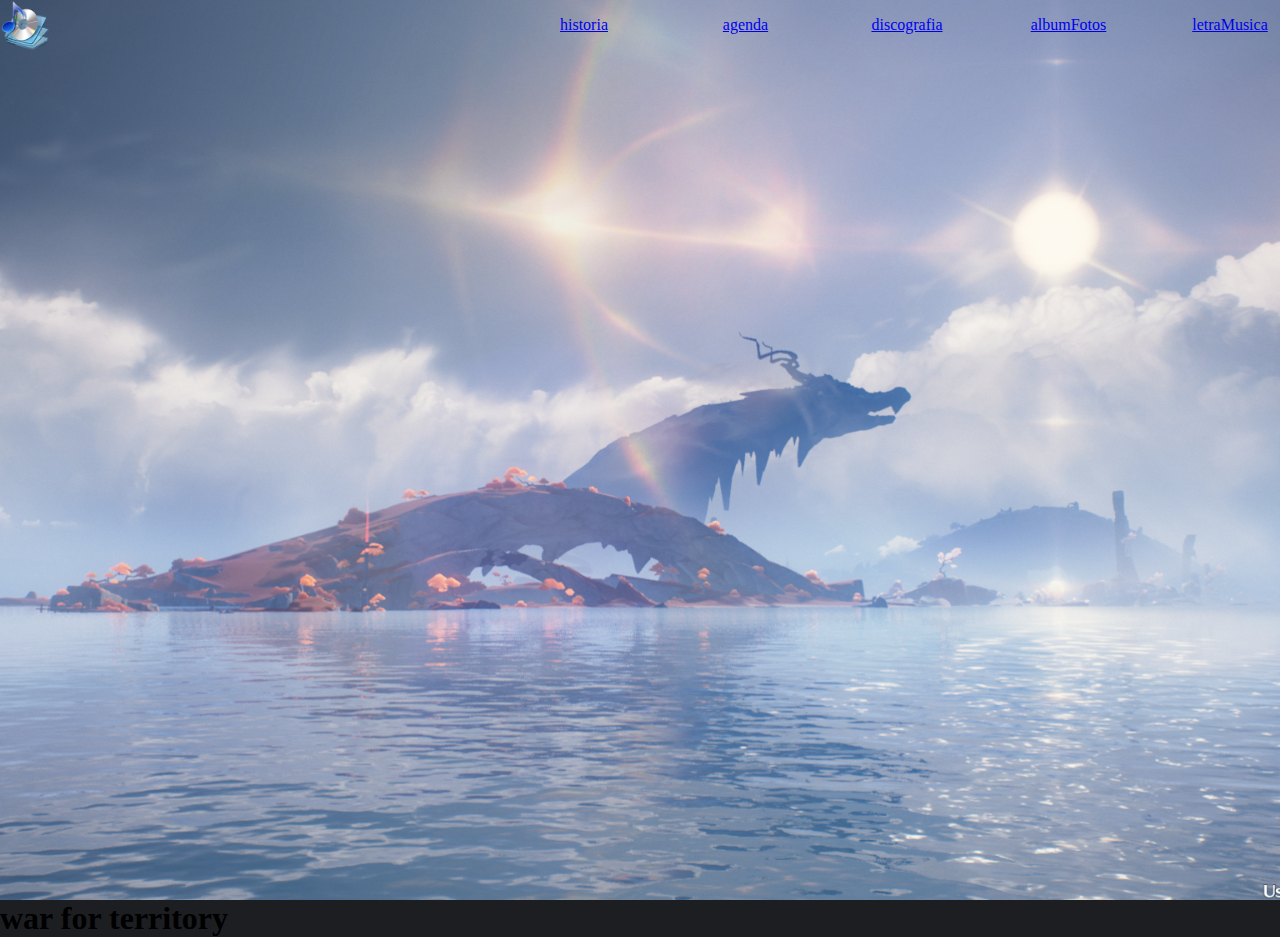
==== TrabalhoSertanejo/index.html @ 07489fb3 "Add files via upload" ====
<!DOCTYPE html>
<html lang="pt-br">

<head>

    <meta charset="UTF-8">
    <meta name="viewport" content="width=device-width, initial-scale=1.0">
    <link rel="shortcut icon" href="imagens/Folder203.ico" type="image/x-icon">
    <link rel="stylesheet" href="estilos/style.css">
    <title>Nome do Cantor</title>

</head>

<body>
    <header>

        <nav class="menu">
            
            <a  class="homepage" href="index.html"><img src="imagens/Folder203.ico" alt="Botão para voltar à página principal."></a>
            
            <ul>  
                <li><a href="historia.html" rel="next">historia</a></li>
                <li><a href="agenda.html" rel="next">agenda</a></li>
                <li><a href="discografia.html" rel="next">discografia</a></li>
                <li><a href="albumFotos.html" rel="next">albumFotos</a></li>
                <li><a href="letraMusica.html" rel="next">letraMusica</a></li> 
            </ul>
        
        </nav>

    </header>

    <main class="content">

        <h1>war for territory</h1>

    </main>

</body>

</html>
---- TrabalhoSertanejo/estilos/style.css ----
*{
    margin: 0px;
    padding: 0px;
}

header{
    width: 100vw;
    height: 100vh;
    background: url(../imagens/Captura\ de\ Tela\ \(452\).png);
    background-repeat: no-repeat;
    background-size: cover;
    background-position: center;
}

.menu{
    height: 50px;
}

.homepage img{
    height:50px; 
    float: left;
}

.menu ul{
    height: 50px;
    list-style: none;
    display: flex;
    flex-flow: row wrap;
    justify-content: flex-end;
    align-items: center;
    gap: 5% ;
}

.menu li{
    box-sizing: border-box;
    width: 100px;
    text-align: center;
}

.content{
    margin: 0px;
    padding: 0px;
    background-color: rgb(29, 30, 34);
}
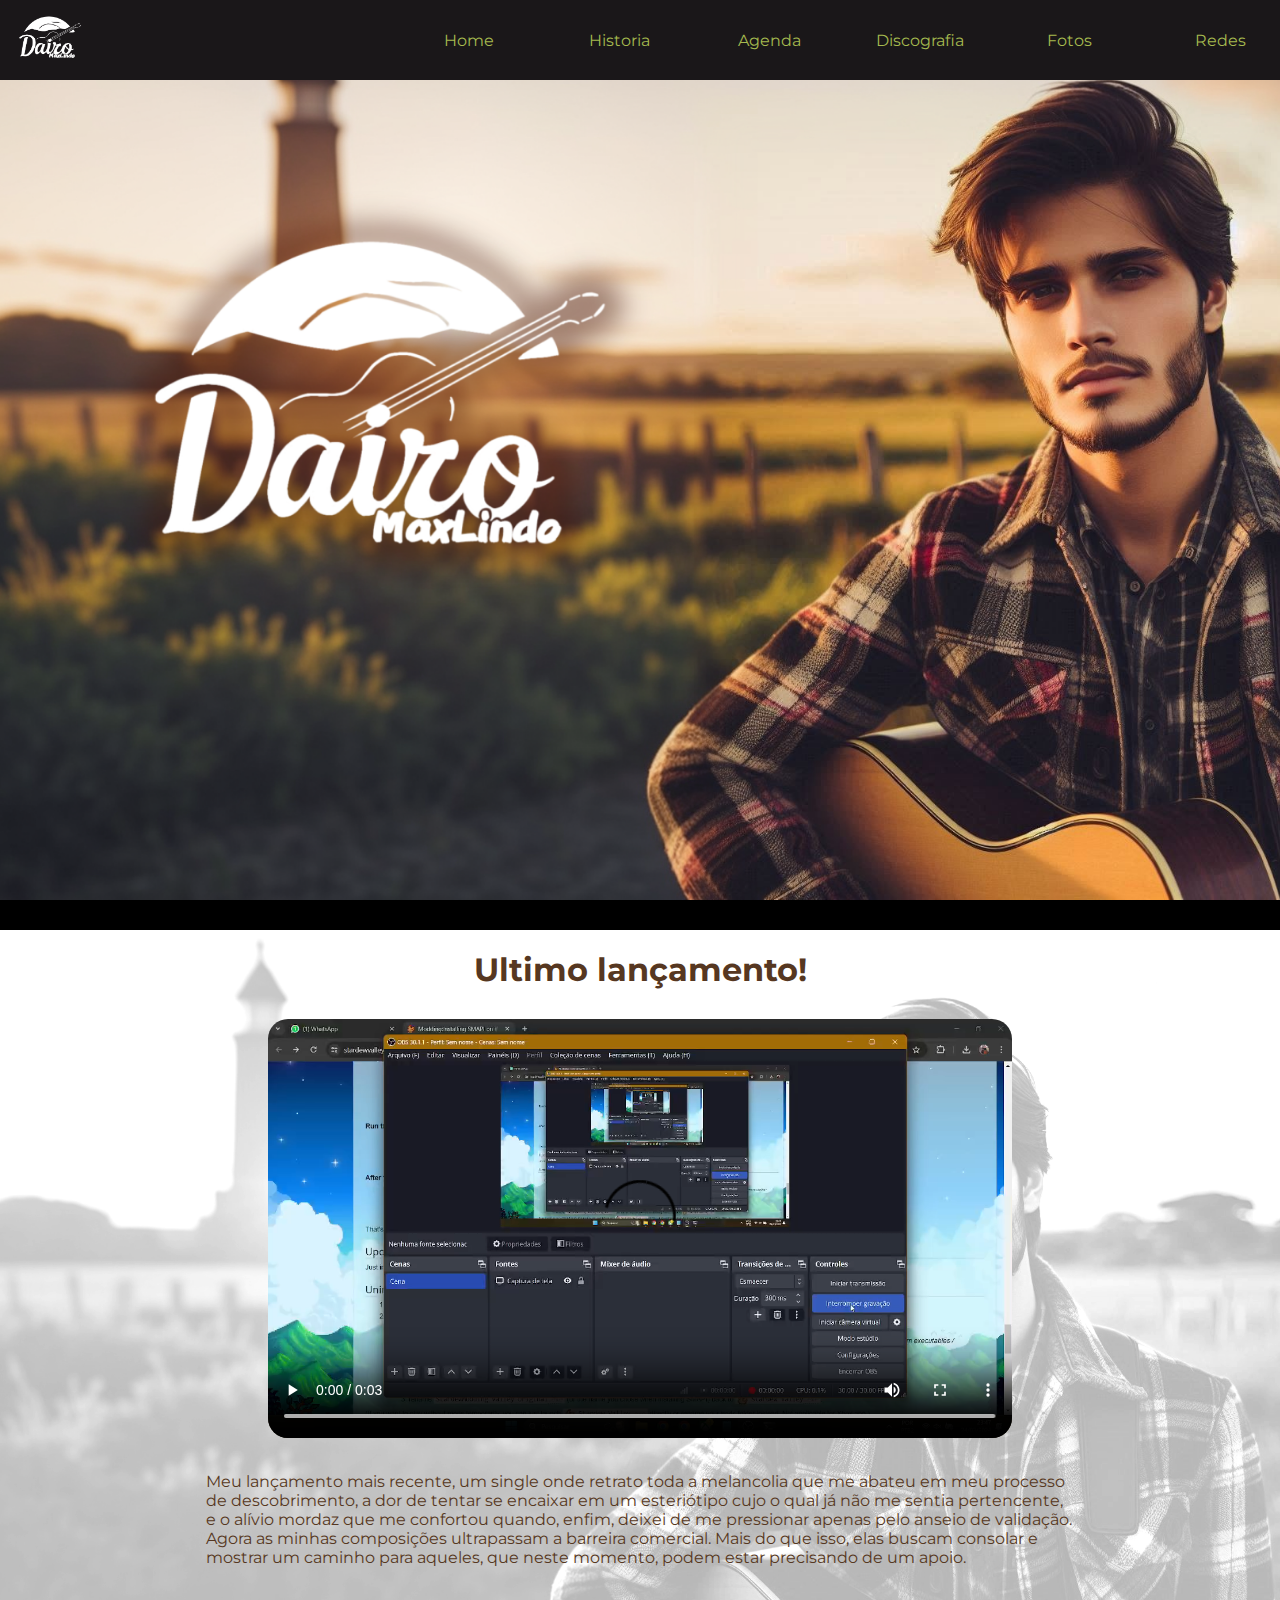
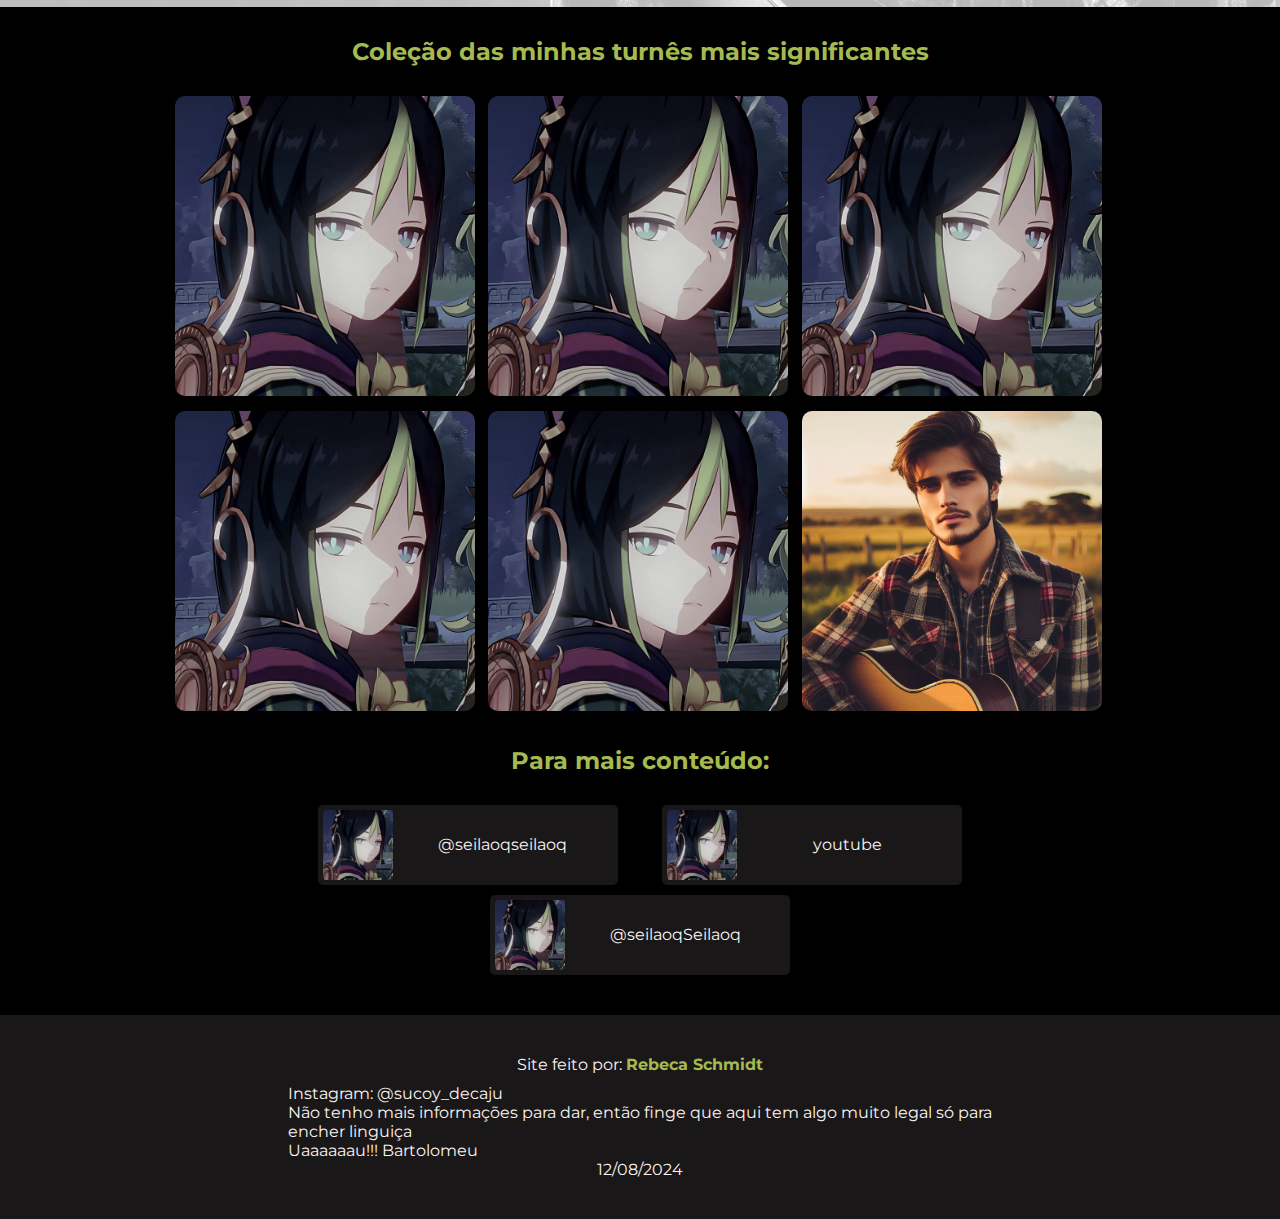
==== commit 03043d45: "Versão atualizada do arquivo." ====
--- a/TrabalhoSertanejo/index.html
+++ b/TrabalhoSertanejo/index.html
@@ -5,9 +5,15 @@
 
     <meta charset="UTF-8">
     <meta name="viewport" content="width=device-width, initial-scale=1.0">
-    <link rel="shortcut icon" href="imagens/Folder203.ico" type="image/x-icon">
-    <link rel="stylesheet" href="estilos/style.css">
-    <title>Nome do Cantor</title>
+    <link rel="shortcut icon" href="imagens/logo.png" type="image/x-icon">
+    <link rel="stylesheet" href="estilos/default.css">
+    <link rel="stylesheet" href="estilos/indexStyle.css">
+
+    <link rel="preconnect" href="https://fonts.googleapis.com">
+    <link rel="preconnect" href="https://fonts.gstatic.com" crossorigin>
+    <link href="https://fonts.googleapis.com/css2?family=Montserrat:ital,wght@0,100..900;1,100..900&display=swap" rel="stylesheet">
+
+    <title>Dairo MaxLindo</title>
 
 </head>
 
@@ -16,26 +22,83 @@
 
         <nav class="menu">
             
-            <a  class="homepage" href="index.html"><img src="imagens/Folder203.ico" alt="Botão para voltar à página principal."></a>
+            <a  class="homepage" href="index.html"><img src="imagens/logo.png" alt="Botão para voltar à página principal."></a>
             
-            <ul>  
-                <li><a href="historia.html" rel="next">historia</a></li>
-                <li><a href="agenda.html" rel="next">agenda</a></li>
-                <li><a href="discografia.html" rel="next">discografia</a></li>
-                <li><a href="albumFotos.html" rel="next">albumFotos</a></li>
-                <li><a href="letraMusica.html" rel="next">letraMusica</a></li> 
+            <ul>
+                <li><a href="index.html">Home</a></li>  
+                <li><a href="historia.html" rel="next">Historia</a></li>
+                <li><a href="agenda.html" rel="next">Agenda</a></li>
+                <li><a href="discografia.html" rel="next">Discografia</a></li>
+                <li><a href="#galery" rel="next">Fotos</a></li>
+                <li><a href="contato.html">Redes</a></li>
             </ul>
         
         </nav>
 
     </header>
 
-    <main class="content">
+    <main class="lastRelease">
 
-        <h1>war for territory</h1>
-
+        <h1>Ultimo lançamento!</h1>
+        
+        <div class="musicVideo">
+            <video src="imagens/2024-03-24 23-47-05.mp4"
+            controls
+            width="100%"></video>
+        </div>
+        
+        <div class="description">
+            <p>Meu lançamento mais recente, um single onde retrato toda a melancolia que me abateu em meu processo de descobrimento, a dor de tentar se encaixar em um esteriótipo cujo o qual já não me sentia pertencente, e o alívio mordaz que me confortou quando, enfim, deixei de me pressionar apenas pelo anseio de validação.</p>
+            <p>Agora as minhas composições ultrapassam a barreira comercial. Mais do que isso, elas buscam consolar e mostrar um caminho para aqueles, que neste momento, podem estar precisando de um apoio.</p>
+        </div>
     </main>
 
+    <section class="galery" id="galery">
+        <h2>Coleção das minhas turnês mais  significantes</h2>
+        
+        <ul>
+            <li><img src="imagens/newicon.png" alt=""></li>
+            <li><img src="imagens/newicon.png" alt=""></li>
+            <li><img src="imagens/newicon.png" alt=""></li>
+            <li><img src="imagens/newicon.png" alt=""></li>
+            <li><img src="imagens/newicon.png" alt=""></li>
+            <li><img src="imagens/cantor.jpg" alt=""></li>
+        </ul>
+    </section>
+    
+    <section class="contact" id="contact">
+        <h2>Para mais conteúdo:</h2>
+
+        <ul>
+            <li><a href="">
+                <img src="imagens/newicon.png" alt="Instagram">
+                <p>@seilaoqseilaoq</p>
+            </a></li>
+            <li><a href="">
+                <img src="imagens/newicon.png" alt="Youtube">
+                <p>youtube</p>
+            </a></li>
+            <li><a href="">
+                <img src="imagens/newicon.png" alt="FaceBook">
+                <p>@seilaoqSeilaoq</p>
+            </a></li>
+        </ul>
+    </section>
+
+    <footer>
+        <div class="rodape">
+            <!--logo do artista-->
+            <p class="credito">Site feito por: <strong>Rebeca Schmidt</strong></p>
+
+            <p>Instagram: <a href="https://www.instagram.com/sucoy_decaju/">@sucoy_decaju</a></p>
+
+            <p>Não tenho mais informações para dar, então finge que aqui tem algo muito legal só para encher linguiça</p>
+            <p>Uaaaaaau!!! Bartolomeu</p>
+
+            <p class="insignificante">12/08/2024</p>
+        </div>
+    </footer>
+            
 </body>
 
 </html>--- a/TrabalhoSertanejo/estilos/default.css
+++ b/TrabalhoSertanejo/estilos/default.css
@@ -0,0 +1,117 @@
+/*Estilo para o menu, rodapé e alguns parâmetos gerais*/
+
+*{
+    margin: 0px;
+    padding: 0px;
+
+    text-decoration-line: none;
+    color: #FAF4F0;
+
+    scroll-behavior: smooth;
+}
+
+body{
+    background-color: #000000;
+    font-family: "Montserrat", sans-serif;
+    font-optical-sizing: auto;
+    font-weight: 400;
+    font-style: normal
+}
+
+h1, h2, h3, strong{
+    padding: 0px;
+    text-align: center;
+    color: #A5BA4F;
+}
+
+/*Menu*/
+
+.menu{
+    height: 80px;
+    background-color: #1A1719;
+}
+
+.menu a{
+    color: #A5BA4F;
+}
+
+
+.menu ul{
+    height: 80px;
+    width: 80%;
+    padding: 0px 10px;
+    box-sizing: border-box;
+    float: right;
+
+    display: flex;
+    flex-flow: row wrap;
+    justify-content: flex-end;
+    align-items: center;
+    gap: 5%;
+    
+    text-align: center;
+}
+
+.menu li{
+    padding: 20px 0px;
+    width: 100px;
+    border-radius: 5px;
+    box-sizing: border-box;
+    float: left;
+    
+    list-style: none;
+
+    transition: background 0.5s;
+}
+
+.menu li:hover{
+    background-color: #252125;
+    text-decoration: underline #A5BA4F;
+}
+
+.homepage{
+    width: 20%;
+    height: 80px;
+    padding: 5px;
+}
+
+a.homepage, a.homepage img{
+    background-color: transparent;
+    height: 60px;
+
+    padding: 5px;
+    margin: 5px 0px;
+    border-radius: 5px;
+
+    transition: background 0.5s;
+}
+
+a.homepage img:hover{
+    background-color: #252125;
+}
+
+/*Rodapé*/
+
+footer{
+    background-color: #1A1719;
+}
+
+div.rodape{
+    padding: 40px 0px;
+    width: 55%;
+    margin: auto;
+}
+
+div.rodape p{
+    color: #FAF4F0;
+}
+
+p.credito{
+    text-align: center;
+    margin-bottom: 10px;
+}
+
+p.insignificante{
+    text-align: center;
+    color: #A5BA4F;
+}--- a/TrabalhoSertanejo/estilos/indexStyle.css
+++ b/TrabalhoSertanejo/estilos/indexStyle.css
@@ -0,0 +1,112 @@
+header{
+    height: 100vh;
+    width: 100%;
+    background: url(../imagens/fundo.png);
+    background-repeat: no-repeat;
+    background-size: cover;
+} /*Plano de fundo resposivo. Tive muito orgulho disso :')*/
+
+
+/*Aparência da área do vídeo*/
+.lastRelease {
+    background: url(../imagens/fundo2.png);
+    background-repeat: no-repeat;
+    background-size: cover;
+    margin: 30px 0px;
+    padding: 20px;
+}
+
+.lastRelease h1,p{
+    color: #563721;
+}
+
+.musicVideo{
+    width: 60%;
+    margin: 30px auto;
+}
+
+.musicVideo video{
+    border-radius: 20px;
+}
+
+.description{
+    width: 70%;
+    margin: 20px auto;
+}
+
+/*Mini galeria*/
+
+.galery ul{
+    width: 930px;
+    height: 620px;
+    margin: auto;
+    padding: 30px 0px;
+
+    list-style: none;
+
+    display: grid;
+    grid-template-columns: 1fr 1fr 1fr;grid-template-rows: 1fr 1fr;
+    gap: 10px;
+}
+
+.galery img{
+    width: 300px;
+    height: 300px;
+    border-radius: 10px;
+
+    transition: transform 0.5s;
+} /*A resposividade aqui não está a das melhores, mas eu não achei outra maneira de organizar*/
+
+.galery img:hover{
+    transform: scale(105%);
+}
+
+/*Contato*/
+
+.contact ul{
+    width: 70%;
+    margin: auto;
+    padding: 30px;
+
+    list-style: none;
+
+    display: flex;
+    flex-flow: row wrap;
+    justify-content: center;
+    align-items: center;
+    gap: 5%;
+}
+
+.contact li{
+    background-color: #1A1719;
+    box-sizing: border-box;
+
+    height: 80px;
+    padding: 5px;
+    margin-bottom: 10px ;
+    border-radius: 5px;
+
+    transition: background 0.5s;
+    transition: transform 0.5s;
+}
+
+.contact li:hover{
+    background-color: #211e21;
+    transform: scale(105%);
+}
+
+.contact li img{
+    width: 70px;
+    border-radius: 3px;
+    float: left;
+}
+
+.contact li p{
+    color: #FAF4F0;
+    width: 220px;
+    height: 80px;
+    padding: 25px 0px;
+    float: left;
+
+    text-align: center;
+}